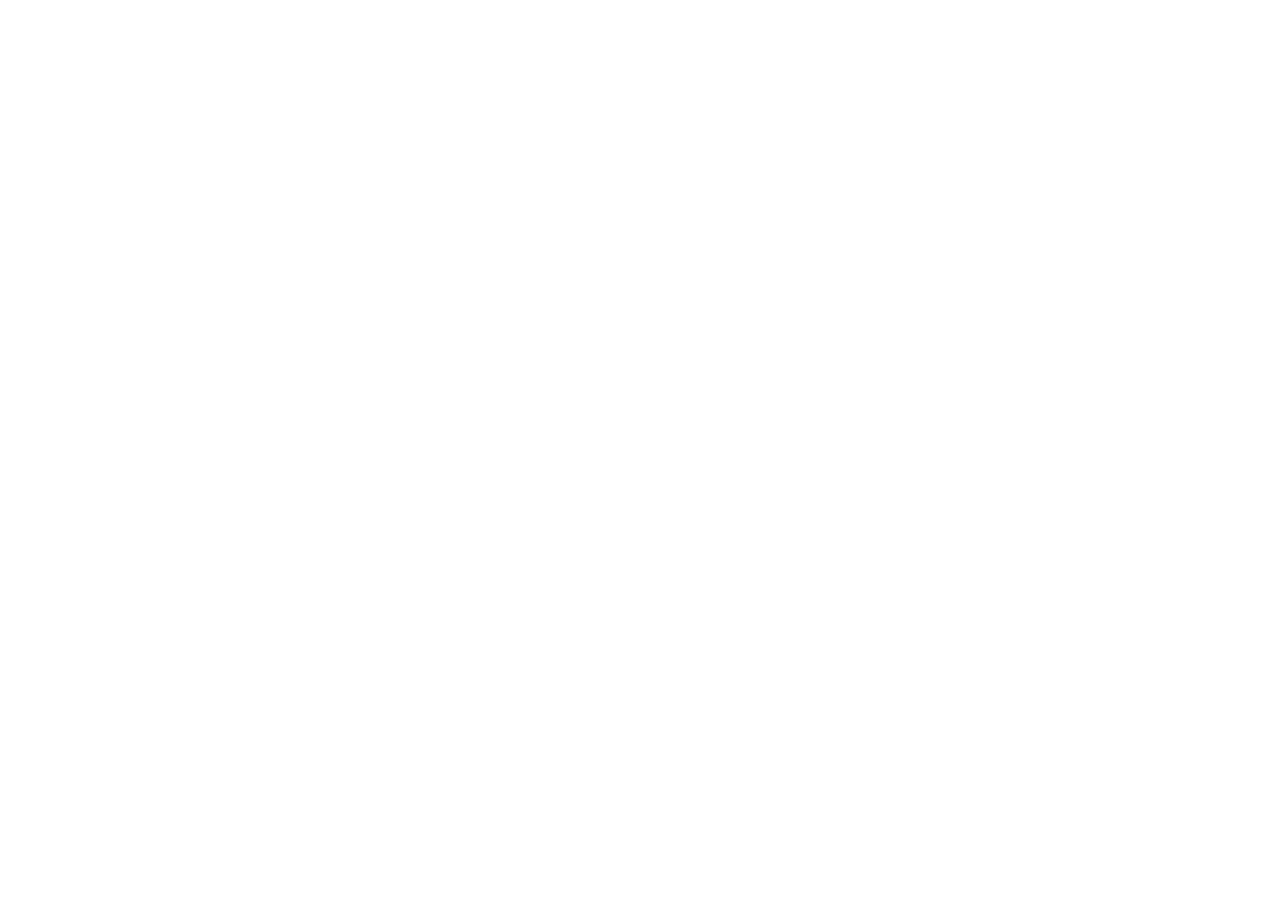
==== index.html @ bf760a7f "new repo" ====
<!DOCTYPE html>
<html lang="en">
<head>
<meta charset="UTF-8">
<meta name="viewport" content="width=device-width, initial-scale=1.0">
<meta http-equiv="X-UA-Compatible" content="ie=edge">
<meta name="Description" content="Enter your description here"/>
<link rel="stylesheet" href="https://cdnjs.cloudflare.com/ajax/libs/twitter-bootstrap/4.6.0/css/bootstrap.min.css">
<link rel="stylesheet" href="https://cdnjs.cloudflare.com/ajax/libs/font-awesome/5.15.2/css/all.min.css">
<link rel="stylesheet" href="assets/css/style.css">
<title>Title</title>
</head>
<body>
<div class="container "></div>
<script src="https://cdnjs.cloudflare.com/ajax/libs/jquery/3.5.1/jquery.slim.min.js"></script>
<script src="https://cdnjs.cloudflare.com/ajax/libs/popper.js/1.16.1/umd/popper.min.js"></script>
<script src="https://cdnjs.cloudflare.com/ajax/libs/twitter-bootstrap/4.6.0/js/bootstrap.min.js"></script>
</body>
</html>
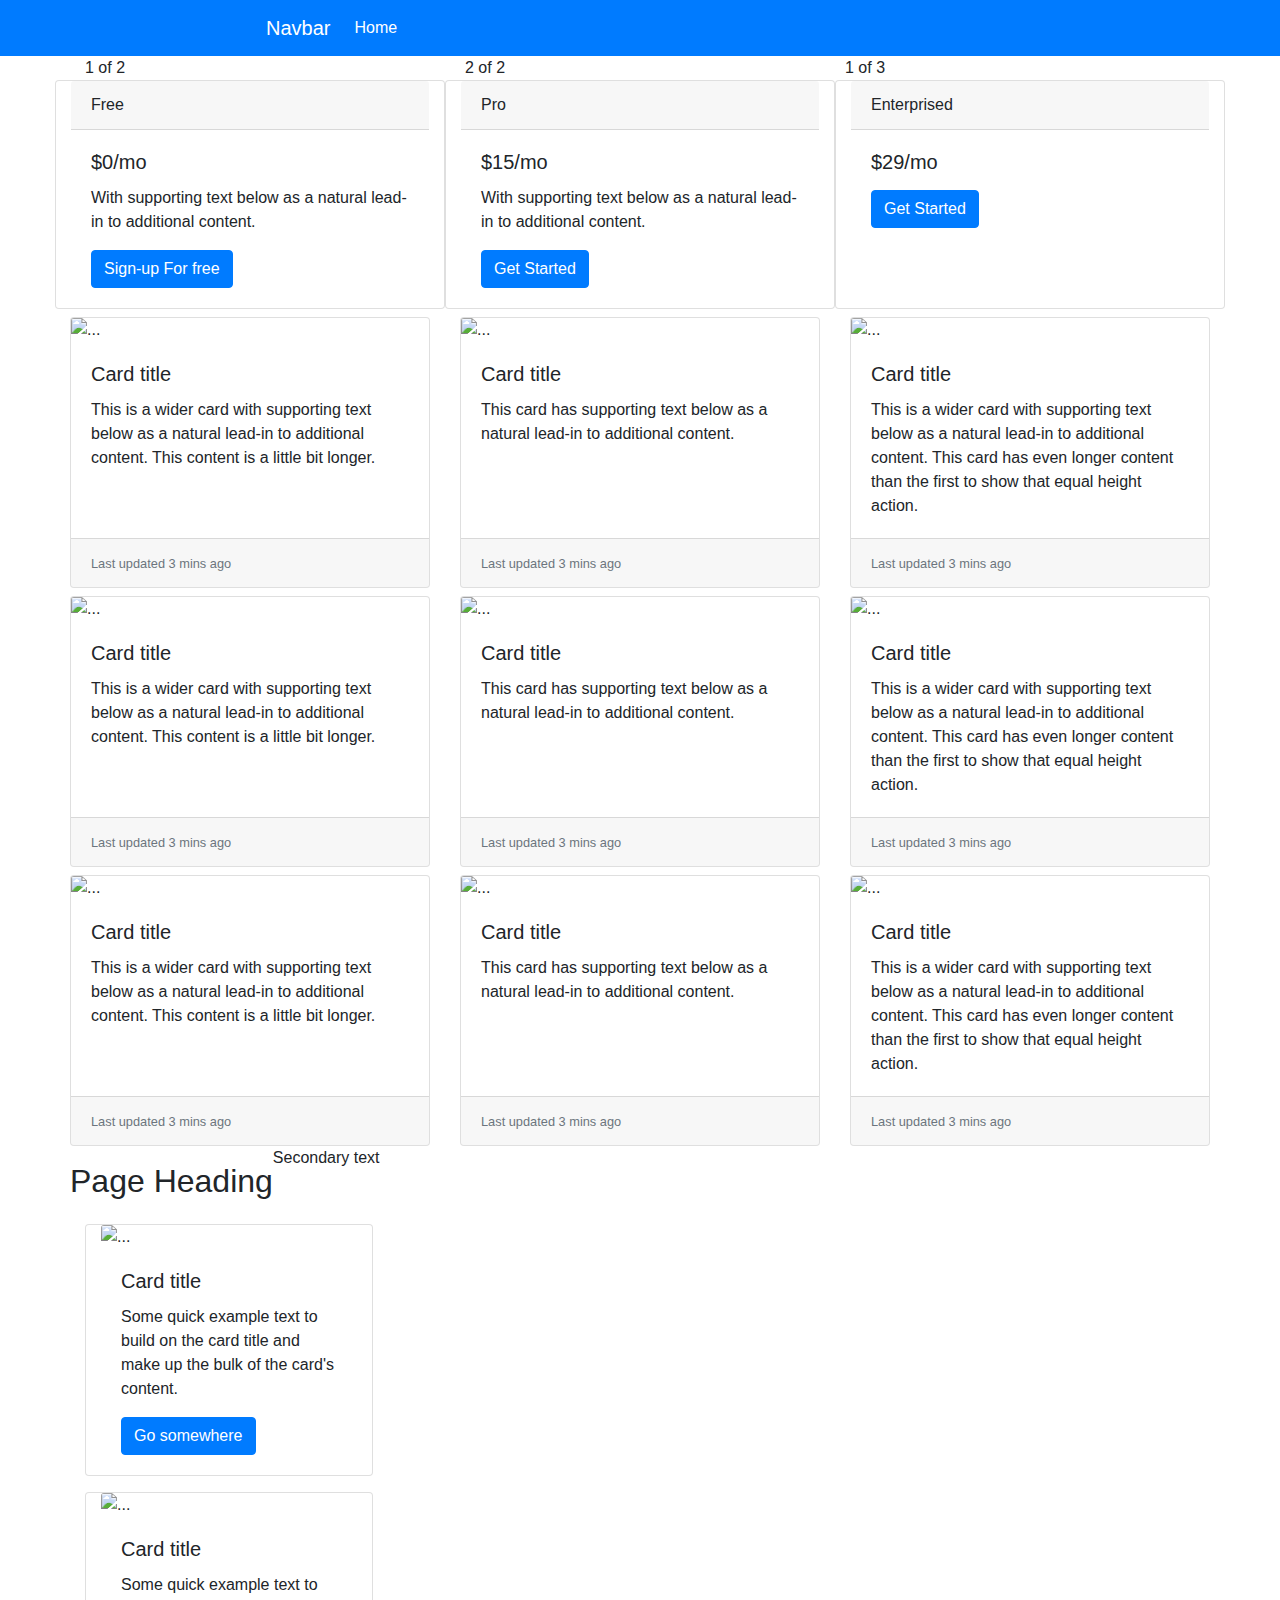
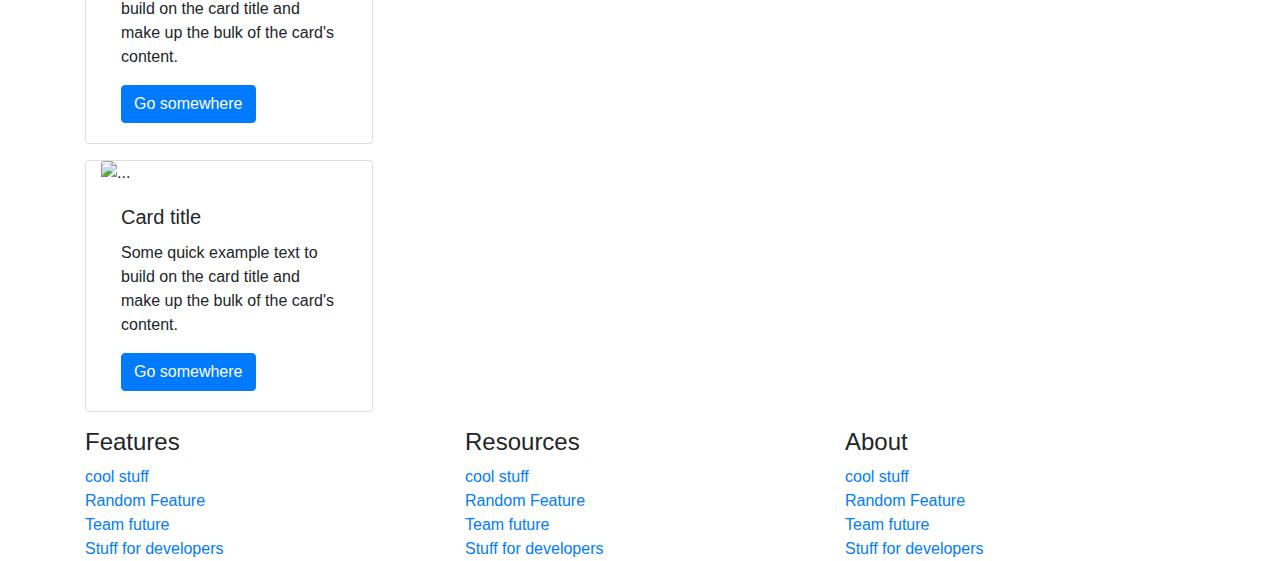
==== commit 78386684: "files added" ====
--- a/index.html
+++ b/index.html
@@ -7,11 +7,222 @@
 <meta name="Description" content="Enter your description here"/>
 <link rel="stylesheet" href="https://cdnjs.cloudflare.com/ajax/libs/twitter-bootstrap/4.6.0/css/bootstrap.min.css">
 <link rel="stylesheet" href="https://cdnjs.cloudflare.com/ajax/libs/font-awesome/5.15.2/css/all.min.css">
-<link rel="stylesheet" href="assets/css/style.css">
+<link rel="stylesheet" href="index.css">
 <title>Title</title>
 </head>
 <body>
-<div class="container "></div>
+    <nav class="navbar navbar-expand-lg   bg-primary">
+        <a class="navbar-brand" href="#">Navbar</a>
+        <button class="navbar-toggler navbar-dark" type="button" data-toggle="collapse" data-target="#navbarNavAltMarkup" aria-controls="navbarNavAltMarkup" aria-expanded="false" aria-label="Toggle navigation">
+          <span class="navbar-toggler-icon"></span>
+        </button>
+        <div class="collapse navbar-collapse" id="navbarNavAltMarkup">
+          <div class="navbar-nav">
+            <a class="nav-link active text-white" href="#">Home <span class="sr-only">(current)</span></a>
+          </div>
+        </div>
+    </nav>
+    <div class="container">
+        <div class=" box row">
+          <div class="col">
+            1 of 2
+          </div>
+          <div class="col">
+            2 of 2
+          </div>
+       
+          <div class="col">
+            1 of 3
+          </div>
+   
+        <div class="row">
+            <div class="card  col coll-3">
+                <div class="card-header">
+                  Free
+                </div>
+                <div class="card-body">
+                  <h5 class="card-title">$0/mo</h5>
+                  <p class="card-text">With supporting text below as a natural lead-in to additional content.</p>
+                  <a href="#" class="btn btn-primary">Sign-up For free</a>
+                </div>
+              </div>
+              <div class="card  col coll-3">
+                <div class="card-header">
+                  Pro
+                </div>
+                <div class="card-body ">
+                  <h5 class="card-title">$15/mo</h5>
+                  <p class="card-text">With supporting text below as a natural lead-in to additional content.</p>
+                  <a href="#" class="btn btn-primary">Get Started</a>
+                </div>
+              </div>
+              <div class="card  col coll-3">
+                <div class="card-header">
+                  Enterprised
+                </div>
+                <div class="card-body">
+                  <h5 class="card-title">$29/mo</h5>
+                  <p class="card-text"></p>
+                  <a href="#" class="btn btn-primary">Get Started</a>
+                </div>
+              </div>
+
+            
+        </div>
+        <div class="card-deck mt-2">
+            <div class="card">
+              <img src="..." class="card-img-top" alt="...">
+              <div class="card-body">
+                <h5 class="card-title">Card title</h5>
+                <p class="card-text">This is a wider card with supporting text below as a natural lead-in to additional content. This content is a little bit longer.</p>
+              </div>
+              <div class="card-footer">
+                <small class="text-muted">Last updated 3 mins ago</small>
+              </div>
+            </div>
+            <div class="card">
+              <img src="..." class="card-img-top" alt="...">
+              <div class="card-body">
+                <h5 class="card-title">Card title</h5>
+                <p class="card-text">This card has supporting text below as a natural lead-in to additional content.</p>
+              </div>
+              <div class="card-footer">
+                <small class="text-muted">Last updated 3 mins ago</small>
+              </div>
+            </div>
+            <div class="card">
+              <img src="https://thumbnail/150x350px" class="card-img-top" alt="...">
+              <div class="card-body">
+                <h5 class="card-title">Card title</h5>
+                <p class="card-text">This is a wider card with supporting text below as a natural lead-in to additional content. This card has even longer content than the first to show that equal height action.</p>
+              </div>
+              <div class="card-footer">
+                <small class="text-muted">Last updated 3 mins ago</small>
+              </div>
+            </div>
+          </div>
+          <div class="card-deck mt-2">
+            <div class="card">
+              <img src="..." class="card-img-top" alt="...">
+              <div class="card-body">
+                <h5 class="card-title">Card title</h5>
+                <p class="card-text">This is a wider card with supporting text below as a natural lead-in to additional content. This content is a little bit longer.</p>
+              </div>
+              <div class="card-footer">
+                <small class="text-muted">Last updated 3 mins ago</small>
+              </div>
+            </div>
+            <div class="card">
+              <img src="..." class="card-img-top" alt="...">
+              <div class="card-body">
+                <h5 class="card-title">Card title</h5>
+                <p class="card-text">This card has supporting text below as a natural lead-in to additional content.</p>
+              </div>
+              <div class="card-footer">
+                <small class="text-muted">Last updated 3 mins ago</small>
+              </div>
+            </div>
+            <div class="card">
+              <img src="..." class="card-img-top" alt="...">
+              <div class="card-body">
+                <h5 class="card-title">Card title</h5>
+                <p class="card-text">This is a wider card with supporting text below as a natural lead-in to additional content. This card has even longer content than the first to show that equal height action.</p>
+              </div>
+              <div class="card-footer">
+                <small class="text-muted">Last updated 3 mins ago</small>
+              </div>
+            </div>
+          </div>
+          <div class="card-deck mt-2">
+            <div class="card">
+              <img src="..." class="card-img-top" alt="...">
+              <div class="card-body">
+                <h5 class="card-title">Card title</h5>
+                <p class="card-text">This is a wider card with supporting text below as a natural lead-in to additional content. This content is a little bit longer.</p>
+              </div>
+              <div class="card-footer">
+                <small class="text-muted">Last updated 3 mins ago</small>
+              </div>
+            </div>
+            <div class="card">
+              <img src="..." class="card-img-top" alt="...">
+              <div class="card-body">
+                <h5 class="card-title">Card title</h5>
+                <p class="card-text">This card has supporting text below as a natural lead-in to additional content.</p>
+              </div>
+              <div class="card-footer">
+                <small class="text-muted">Last updated 3 mins ago</small>
+              </div>
+            </div>
+            <div class="card">
+              <img src="..." class="card-img-top" alt="...">
+              <div class="card-body">
+                <h5 class="card-title">Card title</h5>
+                <p class="card-text">This is a wider card with supporting text below as a natural lead-in to additional content. This card has even longer content than the first to show that equal height action.</p>
+              </div>
+              <div class="card-footer">
+                <small class="text-muted">Last updated 3 mins ago</small>
+              </div>
+            </div>
+          </div>
+        <h2 class="text-bold mt-3">Page Heading</h2>
+        <p> Secondary text</p>
+        <div class="container">
+            <div class="row">
+                <div class="col-8">
+                    <div class="card mt-3 col-8" style="width: 18rem;">
+                        <img src="..." class="card-img-top" alt="...">
+                        <div class="card-body">
+                          <h5 class="card-title">Card title</h5>
+                          <p class="card-text">Some quick example text to build on the card title and make up the bulk of the card's content.</p>
+                          <a href="#" class="btn btn-primary">Go somewhere</a>
+                        </div>
+                      </div>
+                      <div class="card mt-3 col-8" style="width: 18rem;">
+                        <img src="..." class="card-img-top" alt="...">
+                        <div class="card-body">
+                          <h5 class="card-title">Card title</h5>
+                          <p class="card-text">Some quick example text to build on the card title and make up the bulk of the card's content.</p>
+                          <a href="#" class="btn btn-primary">Go somewhere</a>
+                        </div>
+                      </div>
+                      <div class="card mt-3 col-8" style="width: 18rem;">
+                        <img src="..." class="card-img-top" alt="...">
+                        <div class="card-body">
+                          <h5 class="card-title">Card title</h5>
+                          <p class="card-text">Some quick example text to build on the card title and make up the bulk of the card's content.</p>
+                          <a href="#" class="btn btn-primary">Go somewhere</a>
+                        </div>
+                      </div>
+                </div>
+            </div>
+        </div>
+        <div class="container">
+            <div class="row">
+                <div class="col col-4 mt-3">
+                    <h4 class="text-bold">Features</h4>
+                   <a href=""> cool stuff</a><br>
+                    <a href="">Random Feature</a><br>
+                    <a href=''> Team future</a><br>
+                    <a href='' >Stuff for developers</a><br>
+                </div>
+                <div class="col col-4 mt-3">
+                    <h4 class="text-bold">Resources</h4>
+                   <a href=""> cool stuff</a><br>
+                    <a href="">Random Feature</a><br>
+                    <a href=''> Team future</a><br>
+                    <a href='' >Stuff for developers</a><br>
+                </div>
+                <div class="col col-4 mt-3">
+                    <h4 class="text-bold">About</h4>
+                   <a href=""> cool stuff</a><br>
+                    <a href="">Random Feature</a><br>
+                    <a href=''> Team future</a><br>
+                    <a href='' >Stuff for developers</a><br>
+                </div>
+            </div>
+        </div>
+</div>
 <script src="https://cdnjs.cloudflare.com/ajax/libs/jquery/3.5.1/jquery.slim.min.js"></script>
 <script src="https://cdnjs.cloudflare.com/ajax/libs/popper.js/1.16.1/umd/popper.min.js"></script>
 <script src="https://cdnjs.cloudflare.com/ajax/libs/twitter-bootstrap/4.6.0/js/bootstrap.min.js"></script>
--- a/index.css
+++ b/index.css
@@ -0,0 +1,11 @@
+.navbar-brand{
+    color:white;
+    margin-left: 250px;
+
+}
+.navbar-nav a >.nav-link-active{
+    color:white;
+}
+#navbarNavAltMarkup{
+    color: white;
+}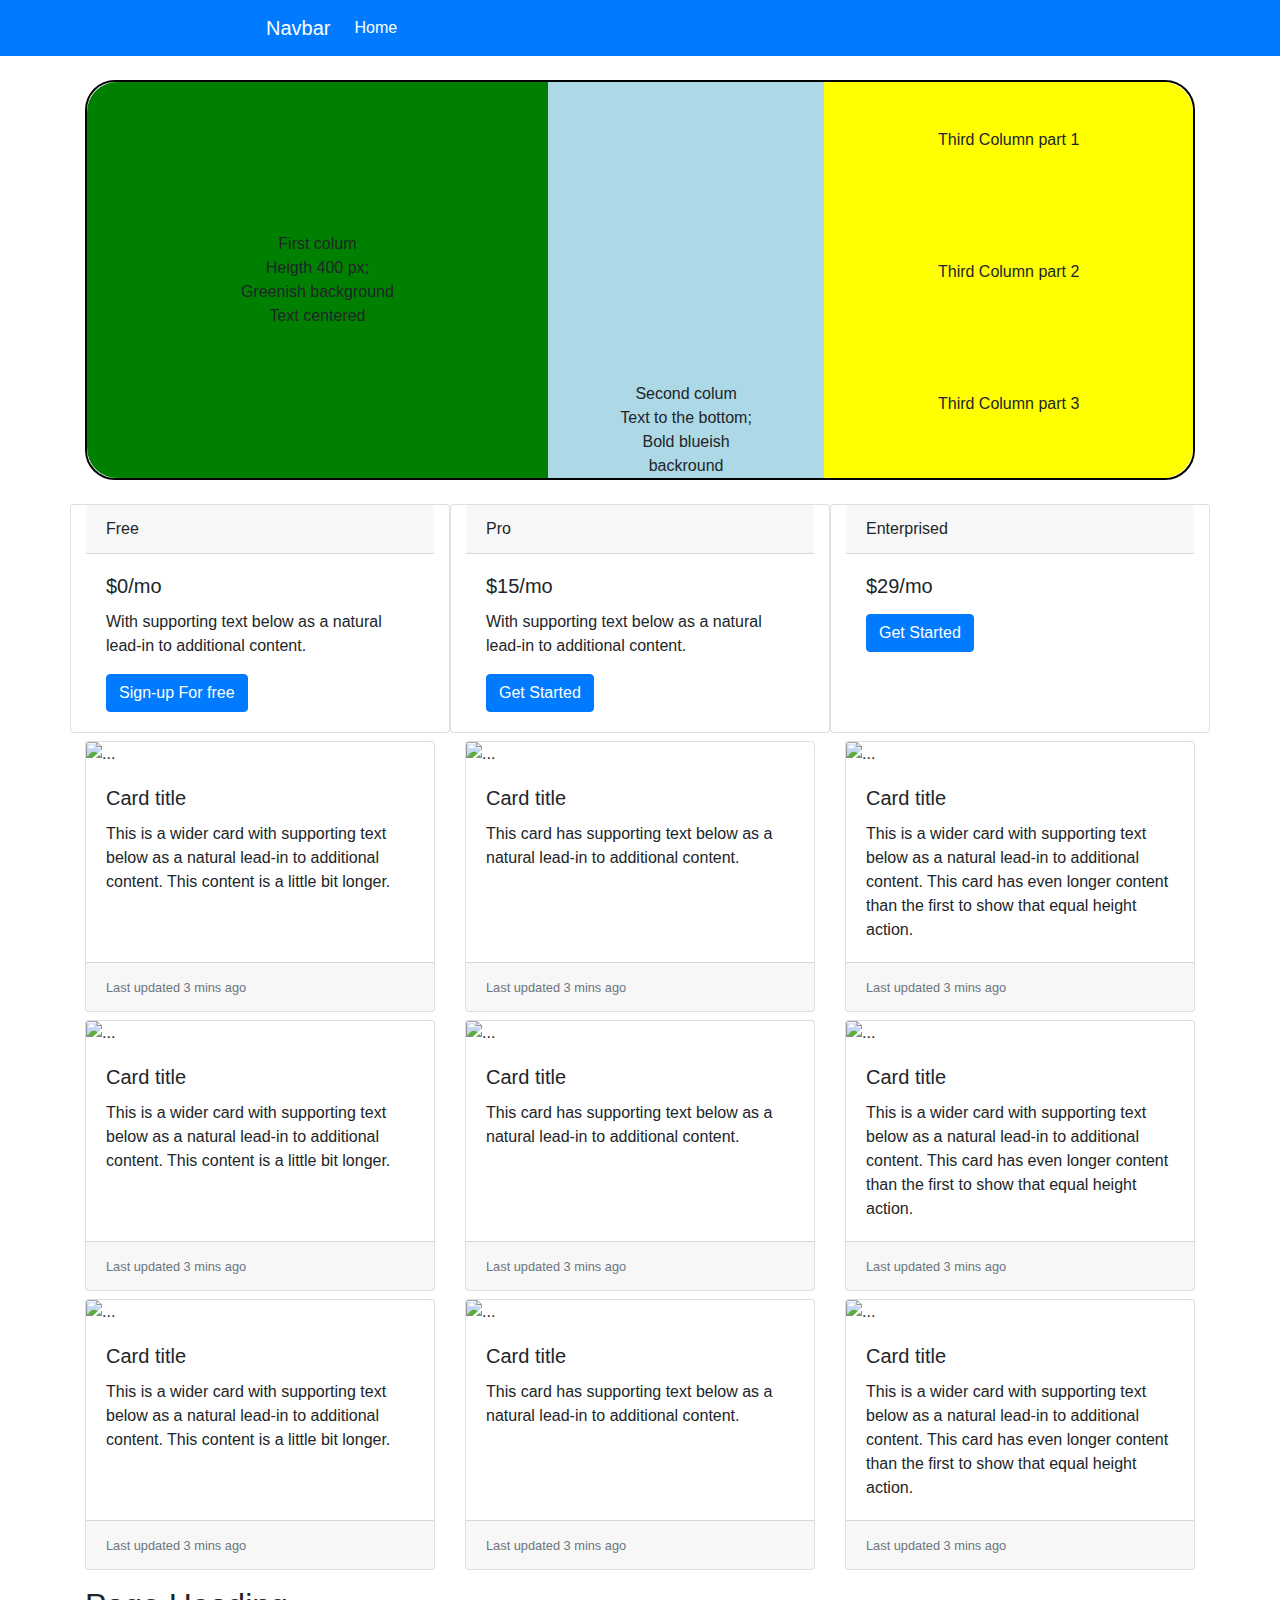
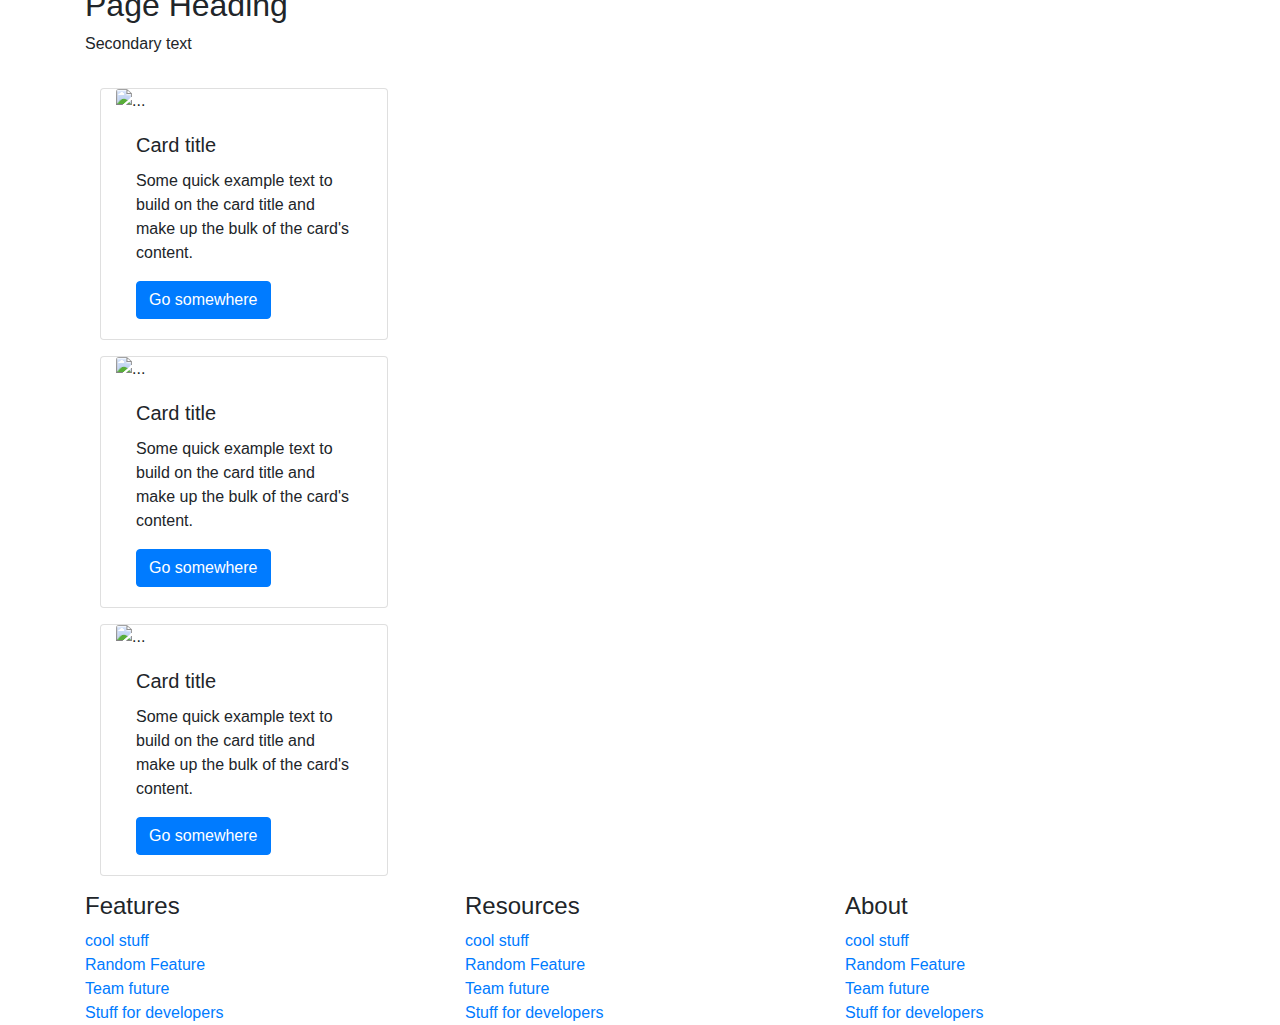
==== commit 64c743a1: "First Ex Done" ====
--- a/index.html
+++ b/index.html
@@ -8,44 +8,87 @@
 <link rel="stylesheet" href="https://cdnjs.cloudflare.com/ajax/libs/twitter-bootstrap/4.6.0/css/bootstrap.min.css">
 <link rel="stylesheet" href="https://cdnjs.cloudflare.com/ajax/libs/font-awesome/5.15.2/css/all.min.css">
 <link rel="stylesheet" href="index.css">
-<title>Title</title>
+<title>Homewrok D8 M2</title>
+<Style>
+  .first-ex{
+    border: solid 2px black;
+    border-radius: 30px;
+    height: 400px;
+  }
+</Style>
 </head>
 <body>
-    <nav class="navbar navbar-expand-lg   bg-primary">
-        <a class="navbar-brand" href="#">Navbar</a>
-        <button class="navbar-toggler navbar-dark" type="button" data-toggle="collapse" data-target="#navbarNavAltMarkup" aria-controls="navbarNavAltMarkup" aria-expanded="false" aria-label="Toggle navigation">
-          <span class="navbar-toggler-icon"></span>
-        </button>
-        <div class="collapse navbar-collapse" id="navbarNavAltMarkup">
-          <div class="navbar-nav">
-            <a class="nav-link active text-white" href="#">Home <span class="sr-only">(current)</span></a>
-          </div>
-        </div>
-    </nav>
+<nav class="navbar navbar-expand-lg   bg-primary">
+    <a class="navbar-brand" href="#">Navbar</a>
+    <button class="navbar-toggler navbar-dark" type="button" data-toggle="collapse" data-target="#navbarNavAltMarkup" aria-controls="navbarNavAltMarkup" aria-expanded="false" aria-label="Toggle navigation">
+      <span class="navbar-toggler-icon"></span>
+    </button>
+    <div class="collapse navbar-collapse" id="navbarNavAltMarkup">
+      <div class="navbar-nav">
+        <a class="nav-link active text-white" href="#">Home <span class="sr-only">(current)</span></a>
+      </div>
+    </div>
+</nav>
+<!-- Here ends NavBar-->
+<main class="container">
+
     <div class="container">
-        <div class=" box row">
-          <div class="col">
-            1 of 2
-          </div>
-          <div class="col">
-            2 of 2
+        <div class="row my-4 first-ex">
+          <div class="col-5 d-flex justify-content-center align-items-center " style="background-color: green; border-radius: 30px 0 0 30px;">
+            <div class="row d-flex flex-column ">
+                <div class="text-center">
+                  <span>First colum</span><br>
+                  <span>Heigth 400 px;</span><br>
+                  <span>Greenish background</span><br>
+                  <span>Text centered</span><br>
+                  <!-- <p>First colum 400 px</p>
+                  <p>First colum 400 px</p>
+                  <p>First colum 400 px</p> -->
+                </div>
+            </div>
+          </div>
+          <div class="col-3 d-flex flex-column-reverse"style="background-color: lightblue;">
+              <div class="text-center">
+                <span>Second colum</span><br>
+                <span>Text to the bottom;</span><br>
+                <span>Bold blueish</span><br>
+                <span>backround</span><br>
+              </div>
           </div>
        
-          <div class="col">
-            1 of 3
-          </div>
-   
+          <div class="col-4" style="background-color: yellow; border-radius: 0 30px 30px 0; height: 100%;">
+            <div class="row d-flex flex-column" style="height: 100%;">
+              <div class="col d-flex align-items-center justify-content-center" style="height: 33%;">
+                <p>Third Column part 1</p>
+              </div>
+              <div class="col d-flex align-items-center justify-content-center" style="height: 33%;">
+                <p>Third Column part 2</p>
+              </div>
+              <div class="col d-flex align-items-center justify-content-center" style="height: 33%;">
+                <p>Third Column part 3</p>
+              </div>
+        </div>
+          </div>
+    </div>
+  </div>     
+
+
+    <!-- Here ends First-EX -->
         <div class="row">
             <div class="card  col coll-3">
+              
                 <div class="card-header">
                   Free
                 </div>
+                
                 <div class="card-body">
                   <h5 class="card-title">$0/mo</h5>
                   <p class="card-text">With supporting text below as a natural lead-in to additional content.</p>
                   <a href="#" class="btn btn-primary">Sign-up For free</a>
                 </div>
-              </div>
+
+              </div>
+              
               <div class="card  col coll-3">
                 <div class="card-header">
                   Pro
@@ -56,6 +99,7 @@
                   <a href="#" class="btn btn-primary">Get Started</a>
                 </div>
               </div>
+
               <div class="card  col coll-3">
                 <div class="card-header">
                   Enterprised
@@ -67,9 +111,45 @@
                 </div>
               </div>
 
+        </div>
+
+        <div class="card-deck mt-2">
+            <div class="card">
+              <img src="..." class="card-img-top" alt="...">
+              <div class="card-body">
+                <h5 class="card-title">Card title</h5>
+                <p class="card-text">This is a wider card with supporting text below as a natural lead-in to additional content. This content is a little bit longer.</p>
+              </div>
+              <div class="card-footer">
+                <small class="text-muted">Last updated 3 mins ago</small>
+              </div>
+            </div>
+
+            <div class="card">
+              <img src="..." class="card-img-top" alt="...">
+              <div class="card-body">
+                <h5 class="card-title">Card title</h5>
+                <p class="card-text">This card has supporting text below as a natural lead-in to additional content.</p>
+              </div>
+              <div class="card-footer">
+                <small class="text-muted">Last updated 3 mins ago</small>
+              </div>
+            </div>
             
-        </div>
-        <div class="card-deck mt-2">
+            <div class="card">
+              <img src="https://thumbnail/150x350px" class="card-img-top" alt="...">
+              <div class="card-body">
+                <h5 class="card-title">Card title</h5>
+                <p class="card-text">This is a wider card with supporting text below as a natural lead-in to additional content. This card has even longer content than the first to show that equal height action.</p>
+              </div>
+              <div class="card-footer">
+                <small class="text-muted">Last updated 3 mins ago</small>
+              </div>
+            </div>
+
+          </div>
+
+          <div class="card-deck mt-2">
             <div class="card">
               <img src="..." class="card-img-top" alt="...">
               <div class="card-body">
@@ -91,7 +171,7 @@
               </div>
             </div>
             <div class="card">
-              <img src="https://thumbnail/150x350px" class="card-img-top" alt="...">
+              <img src="..." class="card-img-top" alt="...">
               <div class="card-body">
                 <h5 class="card-title">Card title</h5>
                 <p class="card-text">This is a wider card with supporting text below as a natural lead-in to additional content. This card has even longer content than the first to show that equal height action.</p>
@@ -101,6 +181,7 @@
               </div>
             </div>
           </div>
+
           <div class="card-deck mt-2">
             <div class="card">
               <img src="..." class="card-img-top" alt="...">
@@ -133,44 +214,13 @@
               </div>
             </div>
           </div>
-          <div class="card-deck mt-2">
-            <div class="card">
-              <img src="..." class="card-img-top" alt="...">
-              <div class="card-body">
-                <h5 class="card-title">Card title</h5>
-                <p class="card-text">This is a wider card with supporting text below as a natural lead-in to additional content. This content is a little bit longer.</p>
-              </div>
-              <div class="card-footer">
-                <small class="text-muted">Last updated 3 mins ago</small>
-              </div>
-            </div>
-            <div class="card">
-              <img src="..." class="card-img-top" alt="...">
-              <div class="card-body">
-                <h5 class="card-title">Card title</h5>
-                <p class="card-text">This card has supporting text below as a natural lead-in to additional content.</p>
-              </div>
-              <div class="card-footer">
-                <small class="text-muted">Last updated 3 mins ago</small>
-              </div>
-            </div>
-            <div class="card">
-              <img src="..." class="card-img-top" alt="...">
-              <div class="card-body">
-                <h5 class="card-title">Card title</h5>
-                <p class="card-text">This is a wider card with supporting text below as a natural lead-in to additional content. This card has even longer content than the first to show that equal height action.</p>
-              </div>
-              <div class="card-footer">
-                <small class="text-muted">Last updated 3 mins ago</small>
-              </div>
-            </div>
-          </div>
+          
         <h2 class="text-bold mt-3">Page Heading</h2>
         <p> Secondary text</p>
         <div class="container">
             <div class="row">
                 <div class="col-8">
-                    <div class="card mt-3 col-8" style="width: 18rem;">
+                      <div class="card mt-3 col-8" style="width: 18rem;">
                         <img src="..." class="card-img-top" alt="...">
                         <div class="card-body">
                           <h5 class="card-title">Card title</h5>
@@ -194,35 +244,37 @@
                           <a href="#" class="btn btn-primary">Go somewhere</a>
                         </div>
                       </div>
-                </div>
-            </div>
-        </div>
-        <div class="container">
-            <div class="row">
-                <div class="col col-4 mt-3">
-                    <h4 class="text-bold">Features</h4>
-                   <a href=""> cool stuff</a><br>
-                    <a href="">Random Feature</a><br>
-                    <a href=''> Team future</a><br>
-                    <a href='' >Stuff for developers</a><br>
-                </div>
-                <div class="col col-4 mt-3">
-                    <h4 class="text-bold">Resources</h4>
-                   <a href=""> cool stuff</a><br>
-                    <a href="">Random Feature</a><br>
-                    <a href=''> Team future</a><br>
-                    <a href='' >Stuff for developers</a><br>
-                </div>
-                <div class="col col-4 mt-3">
-                    <h4 class="text-bold">About</h4>
-                   <a href=""> cool stuff</a><br>
-                    <a href="">Random Feature</a><br>
-                    <a href=''> Team future</a><br>
-                    <a href='' >Stuff for developers</a><br>
-                </div>
-            </div>
-        </div>
-</div>
+                  </div>
+              </div>
+          </div>
+  </main>
+<!-- Here ends MainSection-->
+<footer class="container">
+    <div class="row">
+        <div class="col col-4 mt-3">
+            <h4 class="text-bold">Features</h4>
+           <a href=""> cool stuff</a><br>
+            <a href="">Random Feature</a><br>
+            <a href=''> Team future</a><br>
+            <a href='' >Stuff for developers</a><br>
+        </div>
+        <div class="col col-4 mt-3">
+            <h4 class="text-bold">Resources</h4>
+           <a href=""> cool stuff</a><br>
+            <a href="">Random Feature</a><br>
+            <a href=''> Team future</a><br>
+            <a href='' >Stuff for developers</a><br>
+        </div>
+        <div class="col col-4 mt-3">
+            <h4 class="text-bold">About</h4>
+           <a href=""> cool stuff</a><br>
+            <a href="">Random Feature</a><br>
+            <a href=''> Team future</a><br>
+            <a href='' >Stuff for developers</a><br>
+        </div>
+    </div>
+</footer>
+<!-- Here ends footer-->
 <script src="https://cdnjs.cloudflare.com/ajax/libs/jquery/3.5.1/jquery.slim.min.js"></script>
 <script src="https://cdnjs.cloudflare.com/ajax/libs/popper.js/1.16.1/umd/popper.min.js"></script>
 <script src="https://cdnjs.cloudflare.com/ajax/libs/twitter-bootstrap/4.6.0/js/bootstrap.min.js"></script>
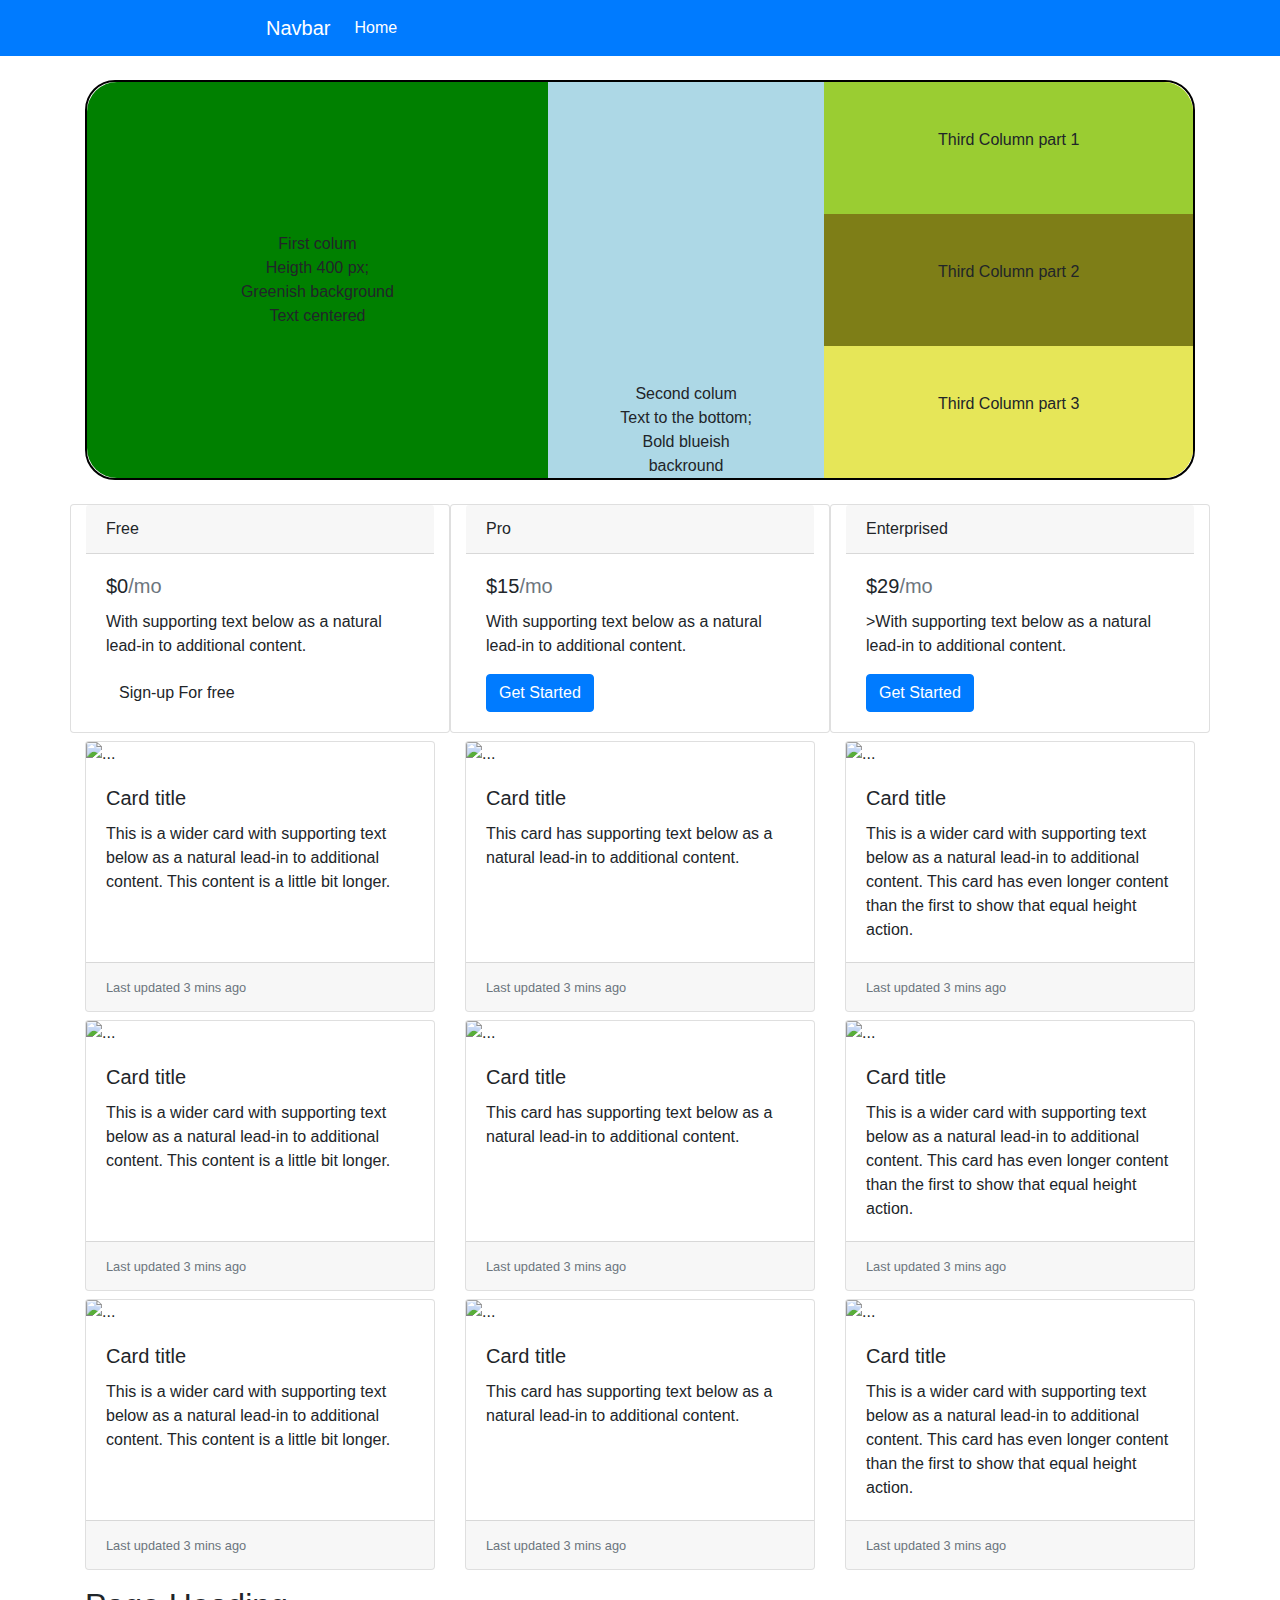
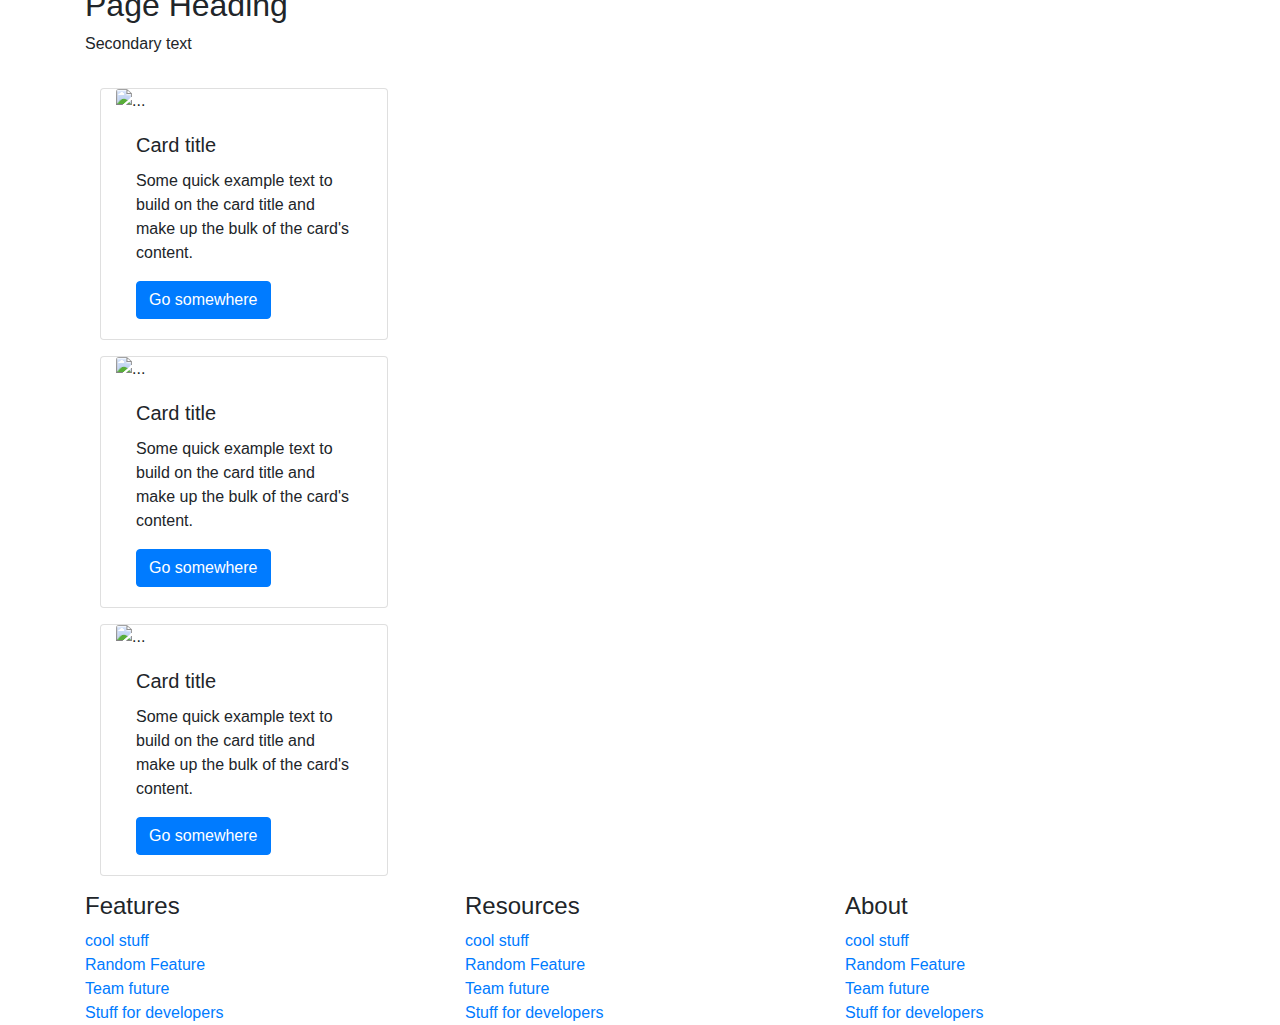
==== commit 32fef4c3: "d9" ====
--- a/index.html
+++ b/index.html
@@ -9,13 +9,7 @@
 <link rel="stylesheet" href="https://cdnjs.cloudflare.com/ajax/libs/font-awesome/5.15.2/css/all.min.css">
 <link rel="stylesheet" href="index.css">
 <title>Homewrok D8 M2</title>
-<Style>
-  .first-ex{
-    border: solid 2px black;
-    border-radius: 30px;
-    height: 400px;
-  }
-</Style>
+
 </head>
 <body>
 <nav class="navbar navbar-expand-lg   bg-primary">
@@ -58,13 +52,13 @@
        
           <div class="col-4" style="background-color: yellow; border-radius: 0 30px 30px 0; height: 100%;">
             <div class="row d-flex flex-column" style="height: 100%;">
-              <div class="col d-flex align-items-center justify-content-center" style="height: 33%;">
-                <p>Third Column part 1</p>
-              </div>
-              <div class="col d-flex align-items-center justify-content-center" style="height: 33%;">
+              <div class="col d-flex align-items-center justify-content-center" style="height: 33%; background-color: yellowgreen;  border-radius: 0 30px 0 0;" >
+                <p >Third Column part 1</p>
+              </div>
+              <div class="col d-flex align-items-center justify-content-center" style="height: 33%; background-color: rgb(126, 126, 23);">
                 <p>Third Column part 2</p>
               </div>
-              <div class="col d-flex align-items-center justify-content-center" style="height: 33%;">
+              <div class="col d-flex align-items-center justify-content-center" style="height: 33%; background-color: rgb(230, 230, 88);  border-radius: 0 0 30px 0;">
                 <p>Third Column part 3</p>
               </div>
         </div>
@@ -82,9 +76,9 @@
                 </div>
                 
                 <div class="card-body">
-                  <h5 class="card-title">$0/mo</h5>
+                  <h5 class="card-title">$0<span class="text-muted">/mo</span></h5>
                   <p class="card-text">With supporting text below as a natural lead-in to additional content.</p>
-                  <a href="#" class="btn btn-primary">Sign-up For free</a>
+                  <a href="#" class="btn btn-white">Sign-up For free</a>
                 </div>
 
               </div>
@@ -94,7 +88,7 @@
                   Pro
                 </div>
                 <div class="card-body ">
-                  <h5 class="card-title">$15/mo</h5>
+                  <h5 class="card-title">$15<span class="text-muted">/mo</span></h5>
                   <p class="card-text">With supporting text below as a natural lead-in to additional content.</p>
                   <a href="#" class="btn btn-primary">Get Started</a>
                 </div>
@@ -105,8 +99,9 @@
                   Enterprised
                 </div>
                 <div class="card-body">
-                  <h5 class="card-title">$29/mo</h5>
-                  <p class="card-text"></p>
+                  <h5 class="card-title">$29<span class="text-muted">/mo</span></h5>
+                
+                  <p class="card-text">>With supporting text below as a natural lead-in to additional content.</p>
                   <a href="#" class="btn btn-primary">Get Started</a>
                 </div>
               </div>
@@ -115,34 +110,39 @@
 
         <div class="card-deck mt-2">
             <div class="card">
-              <img src="..." class="card-img-top" alt="...">
+              <img src="https://via.placeholder.com/150 " class="card-img-top" alt="...">
+
+   
               <div class="card-body">
                 <h5 class="card-title">Card title</h5>
                 <p class="card-text">This is a wider card with supporting text below as a natural lead-in to additional content. This content is a little bit longer.</p>
               </div>
               <div class="card-footer">
-                <small class="text-muted">Last updated 3 mins ago</small>
-              </div>
-            </div>
-
-            <div class="card">
-              <img src="..." class="card-img-top" alt="...">
+                <ion-icon name="create"></ion-icon>
+                <small class="text-muted">Last updated 3 mins ago</small>
+              </div>
+            </div>
+
+            <div class="card">
+              <img src="https://via.placeholder.com/150" class="card-img-top" alt="...">
               <div class="card-body">
                 <h5 class="card-title">Card title</h5>
                 <p class="card-text">This card has supporting text below as a natural lead-in to additional content.</p>
               </div>
               <div class="card-footer">
+                <ion-icon name="create"></ion-icon>
                 <small class="text-muted">Last updated 3 mins ago</small>
               </div>
             </div>
             
             <div class="card">
-              <img src="https://thumbnail/150x350px" class="card-img-top" alt="...">
+              <img src="https://via.placeholder.com/150" class="card-img-top" alt="...">
               <div class="card-body">
                 <h5 class="card-title">Card title</h5>
                 <p class="card-text">This is a wider card with supporting text below as a natural lead-in to additional content. This card has even longer content than the first to show that equal height action.</p>
               </div>
               <div class="card-footer">
+                <ion-icon name="create"></ion-icon>
                 <small class="text-muted">Last updated 3 mins ago</small>
               </div>
             </div>
@@ -151,32 +151,35 @@
 
           <div class="card-deck mt-2">
             <div class="card">
-              <img src="..." class="card-img-top" alt="...">
+              <img src="https://via.placeholder.com/150" class="card-img-top" alt="...">
               <div class="card-body">
                 <h5 class="card-title">Card title</h5>
                 <p class="card-text">This is a wider card with supporting text below as a natural lead-in to additional content. This content is a little bit longer.</p>
               </div>
               <div class="card-footer">
-                <small class="text-muted">Last updated 3 mins ago</small>
-              </div>
-            </div>
-            <div class="card">
-              <img src="..." class="card-img-top" alt="...">
+                <ion-icon name="create"></ion-icon>
+                <small class="text-muted">Last updated 3 mins ago</small>
+              </div>
+            </div>
+            <div class="card">
+              <img src="https://via.placeholder.com/150" class="card-img-top" alt="...">
               <div class="card-body">
                 <h5 class="card-title">Card title</h5>
                 <p class="card-text">This card has supporting text below as a natural lead-in to additional content.</p>
               </div>
               <div class="card-footer">
-                <small class="text-muted">Last updated 3 mins ago</small>
-              </div>
-            </div>
-            <div class="card">
-              <img src="..." class="card-img-top" alt="...">
+                <ion-icon name="create"></ion-icon>
+                <small class="text-muted">Last updated 3 mins ago</small>
+              </div>
+            </div>
+            <div class="card">
+              <img src="https://via.placeholder.com/150" class="card-img-top" alt="...">
               <div class="card-body">
                 <h5 class="card-title">Card title</h5>
                 <p class="card-text">This is a wider card with supporting text below as a natural lead-in to additional content. This card has even longer content than the first to show that equal height action.</p>
               </div>
               <div class="card-footer">
+                <ion-icon name="create"></ion-icon>
                 <small class="text-muted">Last updated 3 mins ago</small>
               </div>
             </div>
@@ -184,32 +187,35 @@
 
           <div class="card-deck mt-2">
             <div class="card">
-              <img src="..." class="card-img-top" alt="...">
+              <img src="https://via.placeholder.com/150" class="card-img-top" alt="...">
               <div class="card-body">
                 <h5 class="card-title">Card title</h5>
                 <p class="card-text">This is a wider card with supporting text below as a natural lead-in to additional content. This content is a little bit longer.</p>
               </div>
               <div class="card-footer">
-                <small class="text-muted">Last updated 3 mins ago</small>
-              </div>
-            </div>
-            <div class="card">
-              <img src="..." class="card-img-top" alt="...">
+                <ion-icon name="create"></ion-icon>
+                <small class="text-muted">Last updated 3 mins ago</small>
+              </div>
+            </div>
+            <div class="card">
+              <img src="https://via.placeholder.com/150" class="card-img-top" alt="...">
               <div class="card-body">
                 <h5 class="card-title">Card title</h5>
                 <p class="card-text">This card has supporting text below as a natural lead-in to additional content.</p>
               </div>
               <div class="card-footer">
-                <small class="text-muted">Last updated 3 mins ago</small>
-              </div>
-            </div>
-            <div class="card">
-              <img src="..." class="card-img-top" alt="...">
+                <ion-icon name="create"></ion-icon>
+                <small class="text-muted">Last updated 3 mins ago</small>
+              </div>
+            </div>
+            <div class="card">
+              <img src="https://via.placeholder.com/150" class="card-img-top" alt="...">
               <div class="card-body">
                 <h5 class="card-title">Card title</h5>
                 <p class="card-text">This is a wider card with supporting text below as a natural lead-in to additional content. This card has even longer content than the first to show that equal height action.</p>
               </div>
               <div class="card-footer">
+                <ion-icon name="create"></ion-icon>
                 <small class="text-muted">Last updated 3 mins ago</small>
               </div>
             </div>
@@ -229,7 +235,7 @@
                         </div>
                       </div>
                       <div class="card mt-3 col-8" style="width: 18rem;">
-                        <img src="..." class="card-img-top" alt="...">
+                        <img src="" class="card-img-top" alt="...">
                         <div class="card-body">
                           <h5 class="card-title">Card title</h5>
                           <p class="card-text">Some quick example text to build on the card title and make up the bulk of the card's content.</p>
@@ -237,7 +243,7 @@
                         </div>
                       </div>
                       <div class="card mt-3 col-8" style="width: 18rem;">
-                        <img src="..." class="card-img-top" alt="...">
+                        <img src="" class="card-img-top" alt="...">
                         <div class="card-body">
                           <h5 class="card-title">Card title</h5>
                           <p class="card-text">Some quick example text to build on the card title and make up the bulk of the card's content.</p>
@@ -278,5 +284,6 @@
 <script src="https://cdnjs.cloudflare.com/ajax/libs/jquery/3.5.1/jquery.slim.min.js"></script>
 <script src="https://cdnjs.cloudflare.com/ajax/libs/popper.js/1.16.1/umd/popper.min.js"></script>
 <script src="https://cdnjs.cloudflare.com/ajax/libs/twitter-bootstrap/4.6.0/js/bootstrap.min.js"></script>
+<script src="https://unpkg.com/ionicons@4.5.10-0/dist/ionicons.js"></script>
 </body>
 </html>--- a/index.css
+++ b/index.css
@@ -8,4 +8,9 @@
 }
 #navbarNavAltMarkup{
     color: white;
+}
+.first-ex{
+    border: solid 2px black;
+    border-radius: 30px;
+    height: 400px;
 }